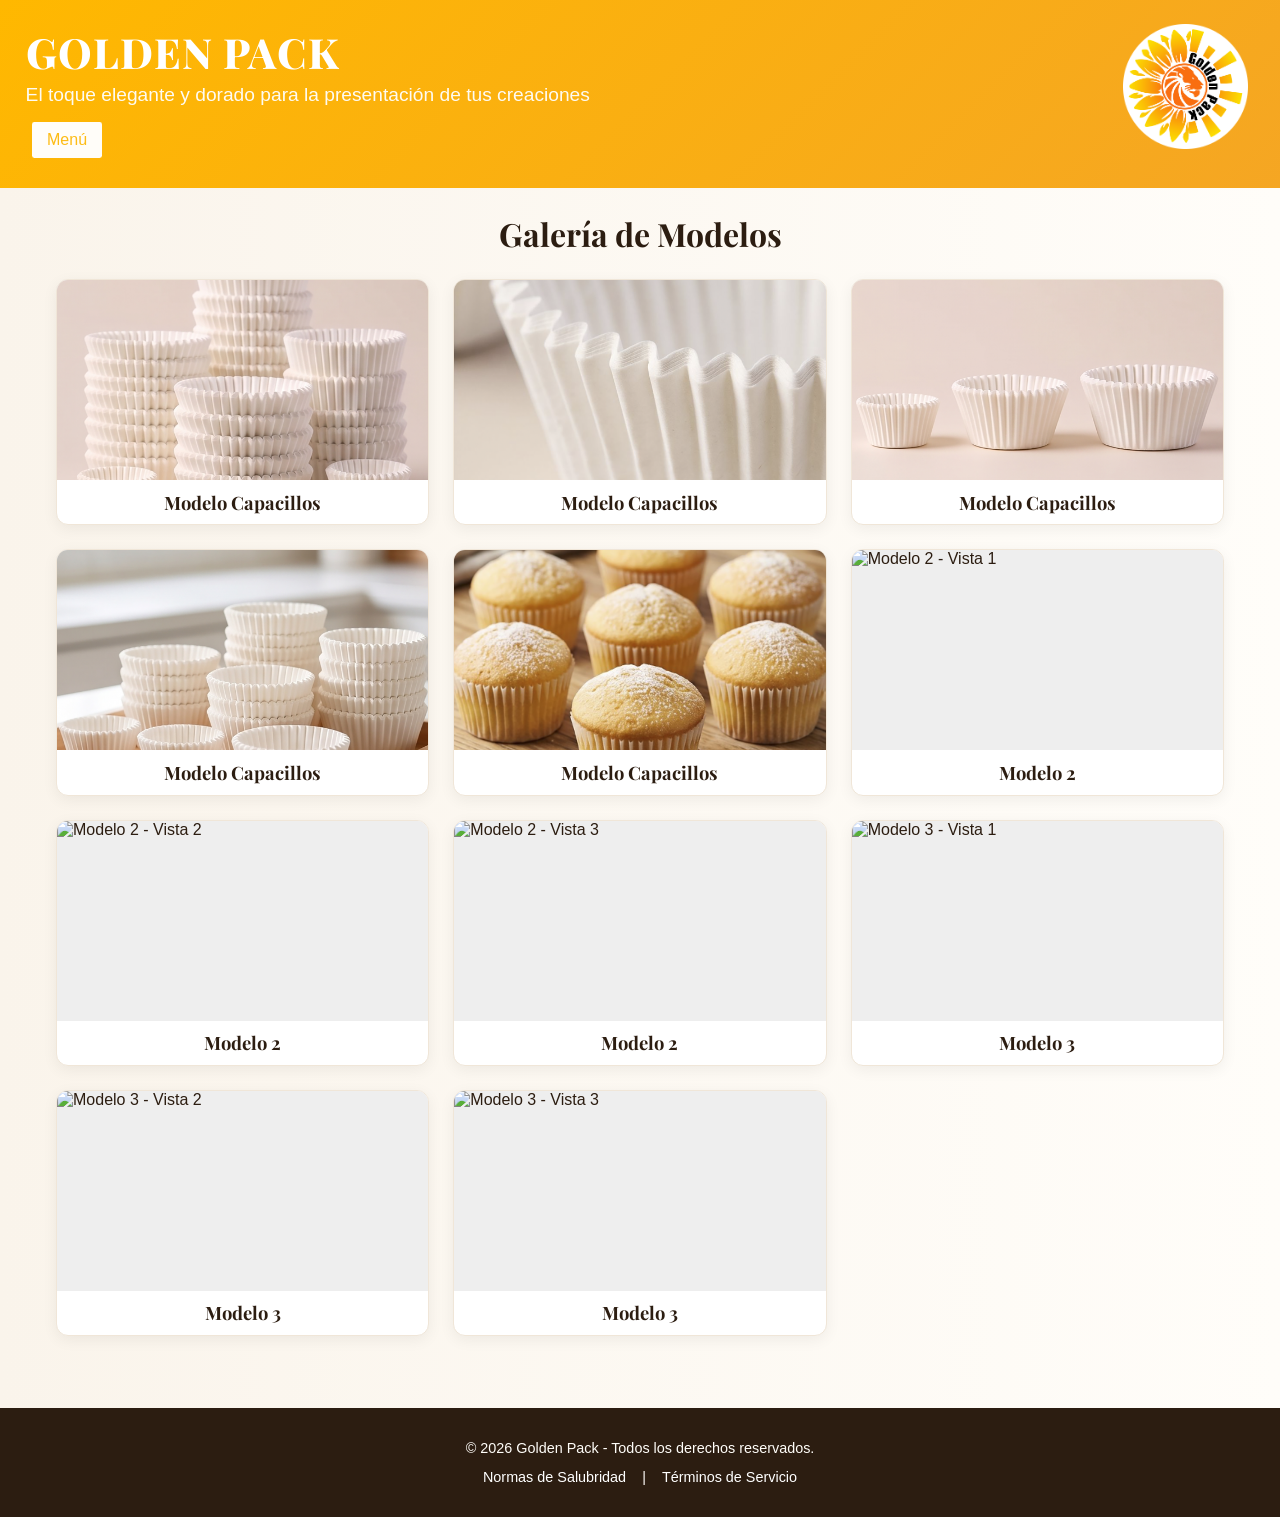
==== galeria.html @ 285dea5a "Primera version - Golden Pack" ====
<!DOCTYPE html>
<html lang="es">
<head>
    <meta charset="UTF-8">
    <meta name="viewport" content="width=device-width, initial-scale=1.0">
    <title>Golden Pack - Galería Visual</title>
    <link rel="icon" type="image/png" href="logo.png">

    <!-- Fuente de Google -->
    <link rel="preconnect" href="https://fonts.googleapis.com">
    <link rel="preconnect" href="https://fonts.gstatic.com" crossorigin>
    <link href="https://fonts.googleapis.com/css2?family=Playfair+Display:wght@700;800&display=swap" rel="stylesheet">

    <!-- Estilos generales compartidos -->
    <link rel="stylesheet" href="style.css">
</head>
<body>

    <!-- ENCABEZADO -->
    <header class="header-container transition_2">
      <div class="header-text">
        <h1 class="logo-titulo">Golden Pack</h1>
        <p class="logo-eslogan">El toque elegante y dorado para la presentación de tus creaciones</p>
        <div class="menu">
          <button class="caida-menu">Menú</button>
          <div class="contenido-menu">
            <a href="index.html">Inicio</a>
            <a href="galeria.html">Galería</a>
            <a href="https://wa.me/584241208435" target="_blank" rel="noopener noreferrer" class="menu-whatsapp">Contacto vía WhatsApp</a>
          </div>
        </div>
      </div>
      <img src="logo.png" alt="Logo Golden Pack" class="header-logo">
    </header>

    <!-- CONTENIDO PRINCIPAL (GALERÍA) -->
    <main class="catalog-container">
      <h2 class="section-title transition_1">Galería de Modelos</h2>
      <div class="grid" id="galeria-grid"></div>
    </main>

    <!-- MODAL REUTILIZADO PARA AMPLIAR IMÁGENES -->
    <div class="modal-overlay">
      <div class="container-2" style="text-align: center;">
        <button class="btn-cerrar">&times;</button>
        <img class="carrusel-img" src="" alt="Imagen ampliada del envase" style="max-height: 80vh; object-fit: contain; border-radius: 1rem; margin-top: 0.5rem;">
      </div>
    </div>

    <!-- PIE DE PÁGINA -->
    <footer class="transition_2">
      <p>&copy; 2026 Golden Pack - Todos los derechos reservados.</p>
      <div class="legal-links">
        <a href="salubridad.html" target="_blank" rel="noopener noreferrer">Normas de Salubridad</a> | 
        <a href="terminos.html" target="_blank" rel="noopener noreferrer">Términos de Servicio</a>
      </div>
    </footer>

    <!-- SCRIPT ÚNICO -->
    <script src="script.js"></script>
</body>
</html>
---- style.css ----
/* 1. VARIABLES GLOBALES */
html {
  overflow-y: scroll; /* Fuerza a que la barra de scroll siempre esté presente */
}

:root {
  --primary-gold: #FFB800;
  --accent-orange: #F5A623;
  --bg-light: #FFFDF9;
  --card-bg: #FFFFFF;
  --text-dark: #2C1D11;
  --text-muted: #666666;
  --text-light: #FFFFFF;
}

/* 2. ESTILOS BASE Y UNIVERSALES */
* {
  box-sizing: border-box;
  margin: 0;
  padding: 0;
  font-family: 'Segoe UI', Tahoma, Geneva, Verdana, sans-serif;
}

body {
  background-image: linear-gradient(to left, #FFFDF9, #FAF4EB);
  color: var(--text-dark);
  overflow-x: hidden;
  min-height: 100vh;
  display: flex;
  flex-direction: column;
}

/* 3. ENCABEZADO (HEADER) */
.header-container {
  background: linear-gradient(135deg, var(--primary-gold), var(--accent-orange));
  color: var(--text-light);
  padding: 1.5rem 2rem;
  display: flex;
  align-items: flex-start;
  justify-content: space-between;
  user-select: none;
  -webkit-user-select: none;
}

.header-text {
  text-align: left;
}

.logo-titulo {
  font-family: 'Playfair Display', serif;
  font-size: 2.6rem;
  font-weight: 800;
  margin-bottom: 0.3rem;
  text-transform: uppercase;
  letter-spacing: 1px;
  transform: translateX(-0.4rem);
}

.logo-eslogan {
  font-size: 1.2rem;
  opacity: 0.95;
  transform: translateX(-0.4rem);
}

.header-logo {
  max-height: 125px;
  width: 125px;
  object-fit: contain;
}

/* 4. CATÁLOGO Y TARJETAS */
.catalog-container {
  max-width: 1200px;
  margin: 1.5rem auto;
  padding: 0 1rem;
  flex: 1;
  width: 100%;
}

.section-title {
  text-align: center;
  font-size: 2rem;
  margin-bottom: 1.5rem;
  font-family: 'Playfair Display', serif;
  color: var(--text-dark);
}

.grid {
  display: grid;
  grid-template-columns: repeat(3, 1fr);
  gap: 1.5rem;
}

@media (max-width: 768px) {
  .grid {
    grid-template-columns: 1fr;
  }
}

.card {
  background: var(--card-bg);
  border-radius: 12px;
  overflow: hidden;
  box-shadow: 0 4px 15px rgba(0,0,0,0.06);
  border: 1px solid #F0E6D8;
  display: flex;
  flex-direction: column;
}

.card:hover {
  transform: translateY(-4px) !important;
  box-shadow: 0 8px 25px rgba(0,0,0,0.12);
}

.card-img {
  width: 100%;
  height: 200px;
  object-fit: cover;
  background-color: #EEE;
  user-select: none;
  pointer-events: none;
  -webkit-user-drag: none;
}

.card-content {
  padding: 1.2rem;
  display: flex;
  flex-direction: column;
  flex-grow: 1;
}

.card-title {
  font-size: 1.25rem;
  margin-bottom: 0.4rem;
}

.card-desc {
  font-size: 0.9rem;
  color: var(--text-muted);
  margin-bottom: 1.2rem;
  flex-grow: 1;
}

.btn-detalles {
  background-color: var(--primary-gold);
  color: var(--text-dark);
  font-weight: 600;
  border: none;
  cursor: pointer;
  padding: 0.7rem 1.2rem;
  border-radius: 6px;
  font-size: 0.95rem;
  text-align: center;
  width: 100%;
  display: block;
  transition: background 0.2s ease;
}

.btn-detalles:hover {
  background-color: var(--accent-orange);
}

/* 5. VENTANA MODAL Y CARRUSEL */
.modal-overlay {
  position: fixed;
  top: 0;
  left: 0;
  width: 100vw;
  height: 100vh;
  background-color: rgba(0, 0, 0, 0.6);
  display: flex;
  justify-content: center;
  align-items: center;
  opacity: 0;
  pointer-events: none; 
  user-select: none; 
  transition: opacity 0.4s ease;
  z-index: 1000;
}

.modal-desc {
  font-size: 0.93rem;
  color: var(--text-muted);
  margin-bottom: 1.2rem;
  flex-grow: 1;
  white-space: pre;
  overflow: auto;
  height: 200px;
  padding-right: 5px;
}

.modal-overlay.activo {
  opacity: 1;
  pointer-events: auto;
  user-select: text; 
}

.modal-carrusel {
  position: relative;
  width: 100%;
  height: 310px; /* Altura máxima controlada para que no rompa el diseño */
  margin-top: 1rem;
  display: flex;
  align-items: center;
  justify-content: center;
  background-color: #EEE;
  border-radius: 8px;
  overflow: hidden;
}

.carrusel-img {
  width: 100%;
  height: 100%;
  object-fit: contain; /* Muestra la imagen completa sin recortarla ni estirarla */
  pointer-events: none;
  -webkit-user-drag: none;
  transition: opacity 0.3s ease;
}

.carrusel-btn {
  position: absolute;
  top: 50%;
  transform: translateY(-50%);
  background: rgba(0, 0, 0, 0.5);
  color: white;
  border: none;
  font-size: 2rem;
  padding: 0.2rem 0.8rem;
  cursor: pointer;
  border-radius: 50%;
  user-select: none;
  transition: background 0.2s ease;
  z-index: 10;
}

.carrusel-btn:hover {
  background: var(--primary-gold);
  color: var(--text-dark);
}

.carrusel-btn.prev { left: 10px; }
.carrusel-btn.next { right: 10px; }

.carrusel-contador {
  text-align: center;
  font-size: 0.85rem;
  color: var(--text-muted);
  margin-top: 0.5rem;
}

/* BOTÓN DE WHATSAPP EN EL MODAL */
.btn-whatsapp-modal {
  display: block;
  width: 100%;
  margin-top: 1rem;
  padding: 0.8rem 1.2rem;
  background-color: #25D366;
  color: var(--text-light);
  font-weight: 700;
  font-size: 0.95rem;
  text-align: center;
  text-decoration: none;
  border-radius: 6px;
  box-shadow: 0 4px 10px rgba(37, 211, 102, 0.25);
  transition: background-color 0.2s ease, transform 0.2s ease, box-shadow 0.2s ease;
}

.btn-whatsapp-modal:hover {
  background-color: #1EBE5D;
  transform: translateY(-2px);
  box-shadow: 0 6px 15px rgba(37, 211, 102, 0.35);
}

.btn-whatsapp-modal:active {
  transform: translateY(0);
}

.container-2 {
  background-color: var(--bg-light);
  color: var(--text-dark);
  border-radius: 0.8rem;
  padding: 2rem;
  max-width: 720px;
  width: 90%;
  position: relative;
  box-shadow: 0 10px 30px rgba(0, 0, 0, 0.3);
  max-height: 92vh;
  display: flex;
  flex-direction: column;
  overflow: hidden;
}

.btn-cerrar {
  position: absolute;
  top: 10px;
  right: 15px;
  background: none;
  border: none;
  font-size: 1.5rem;
  font-weight: bold;
  cursor: pointer;
  color: var(--text-dark);
}

.modal-galeria {
  margin-top: 1rem;
  display: flex;
  flex-direction: column;
  gap: 0.8rem;
}

.modal-img-principal {
  width: 100%;
  height: 220px;
  object-fit: cover;
  border-radius: 8px;
  background-color: #EEE;
  pointer-events: none;
  -webkit-user-drag: none;
}

.modal-minis {
  display: flex;
  gap: 0.8rem;
}

.miniatura {
  width: calc(50% - 0.4rem);
  height: 90px;
  object-fit: cover;
  border-radius: 6px;
  background-color: #EEE;
  pointer-events: none;
  -webkit-user-drag: none;
}

/* 6. PIE DE PÁGINA (FOOTER) */
footer {
  text-align: center;
  padding: 2rem 1rem;
  background-color: var(--text-dark);
  color: var(--bg-light);
  margin-top: 3rem;
  font-size: 0.9rem;
}

footer p {
  margin-bottom: 0.8rem;
}

.legal-links {
  display: flex;
  justify-content: center;
  gap: 1rem;
  flex-wrap: wrap;
}

footer a {
  color: var(--text-light);
  text-decoration: none;
  transition: color 0.2s ease;
}

footer a:hover {
  color: var(--primary-gold);
  text-decoration: underline;
}

/* 7. CLASES DE TRANSICIÓN */
.transition_1 {
  opacity: 0;
  transition: opacity 1.5s, transform 1.5s;
}

.transition_2 {
  opacity: 0;
  transform: translateY(-40px);
  transition: opacity 1.5s, transform 1.5s;
}

.transition_3 {
  opacity: 0;
  transform: translateY(30px);
  transition: opacity 0.8s ease, transform 0.8s ease, box-shadow 0.25s ease;
}

.menu {
  position: relative;
  margin-top: 1rem;
}

.caida-menu {
  background-color: #FFFDF9;
  color: #fdbc16;
  padding: 6px 12px;
  font-size: 1rem;
  border: solid transparent;
  border-radius: 0.15rem; 
  cursor: pointer;
}

.contenido-menu {
  background: linear-gradient(132deg, #F5A623, #FFB800);
  border-radius: 0.3rem;
  overflow: hidden;
  margin-top: 0.4rem;
  box-shadow: 0px 1px 6px 1px rgba(0,0,0,0.2);
  max-height: 0;
  opacity: 0;
  visibility: hidden;
  transform: translateY(-5px);
  transition: max-height 0.5s ease, opacity 0.5s ease, visibility 0.5s ease, padding 0.5s ease;
}

.contenido-menu.activo {
  max-height: 150px;
  opacity: 1;
  visibility: visible;
}

.contenido-menu a {
  color: var(--text-dark);
  text-decoration: none;
  display: block;
  width: 100%;
  padding: 10px 14px;
  font-weight: 600;
  transition: background 0.5s ease;
}

.contenido-menu a:hover {
  background-color: #fffdf93a;
}

.menu-whatsapp {
  background-color: #25D366;
  color: var(--text-light) !important;
  font-weight: 700;
  text-align: center;
  transition: background-color 0.2s ease;
}

.menu-whatsapp:hover {
  background-color: #1EBE5D !important;
}

/* Estilos independientes para las tarjetas de la galería visual */
.galeria-card {
  background: var(--card-bg);
  border-radius: 12px;
  overflow: hidden;
  box-shadow: 0 4px 15px rgba(0,0,0,0.06);
  border: 1px solid #F0E6D8;
  display: flex;
  flex-direction: column;
}

.galeria-card .galeria-trigger {
  pointer-events: auto !important;
}

.galeria-card-content {
  padding: 0.6rem 1rem;
  text-align: center;
  display: flex;
  justify-content: center;
  align-items: center;
  flex-grow: 1;
}

.galeria-card-title {
  font-size: 1.15rem;
  margin-bottom: 0;
  width: 100%;
  font-family: 'Playfair Display', serif;
  color: var(--text-dark);
}

.lista-terminos {
  line-height: 1.8;
  padding-left: 1.5rem;
  color: var(--text-muted);
  font-family: 'Montserrat', sans-serif;
  font-size: 1.18rem;
}

.salubridad-paragraphs {
  line-height: 1.6;
  margin-bottom: 1rem;
  color: var(--text-dark);
  font-family: 'Montserrat', sans-serif;
  font-size: 1.18rem;
}
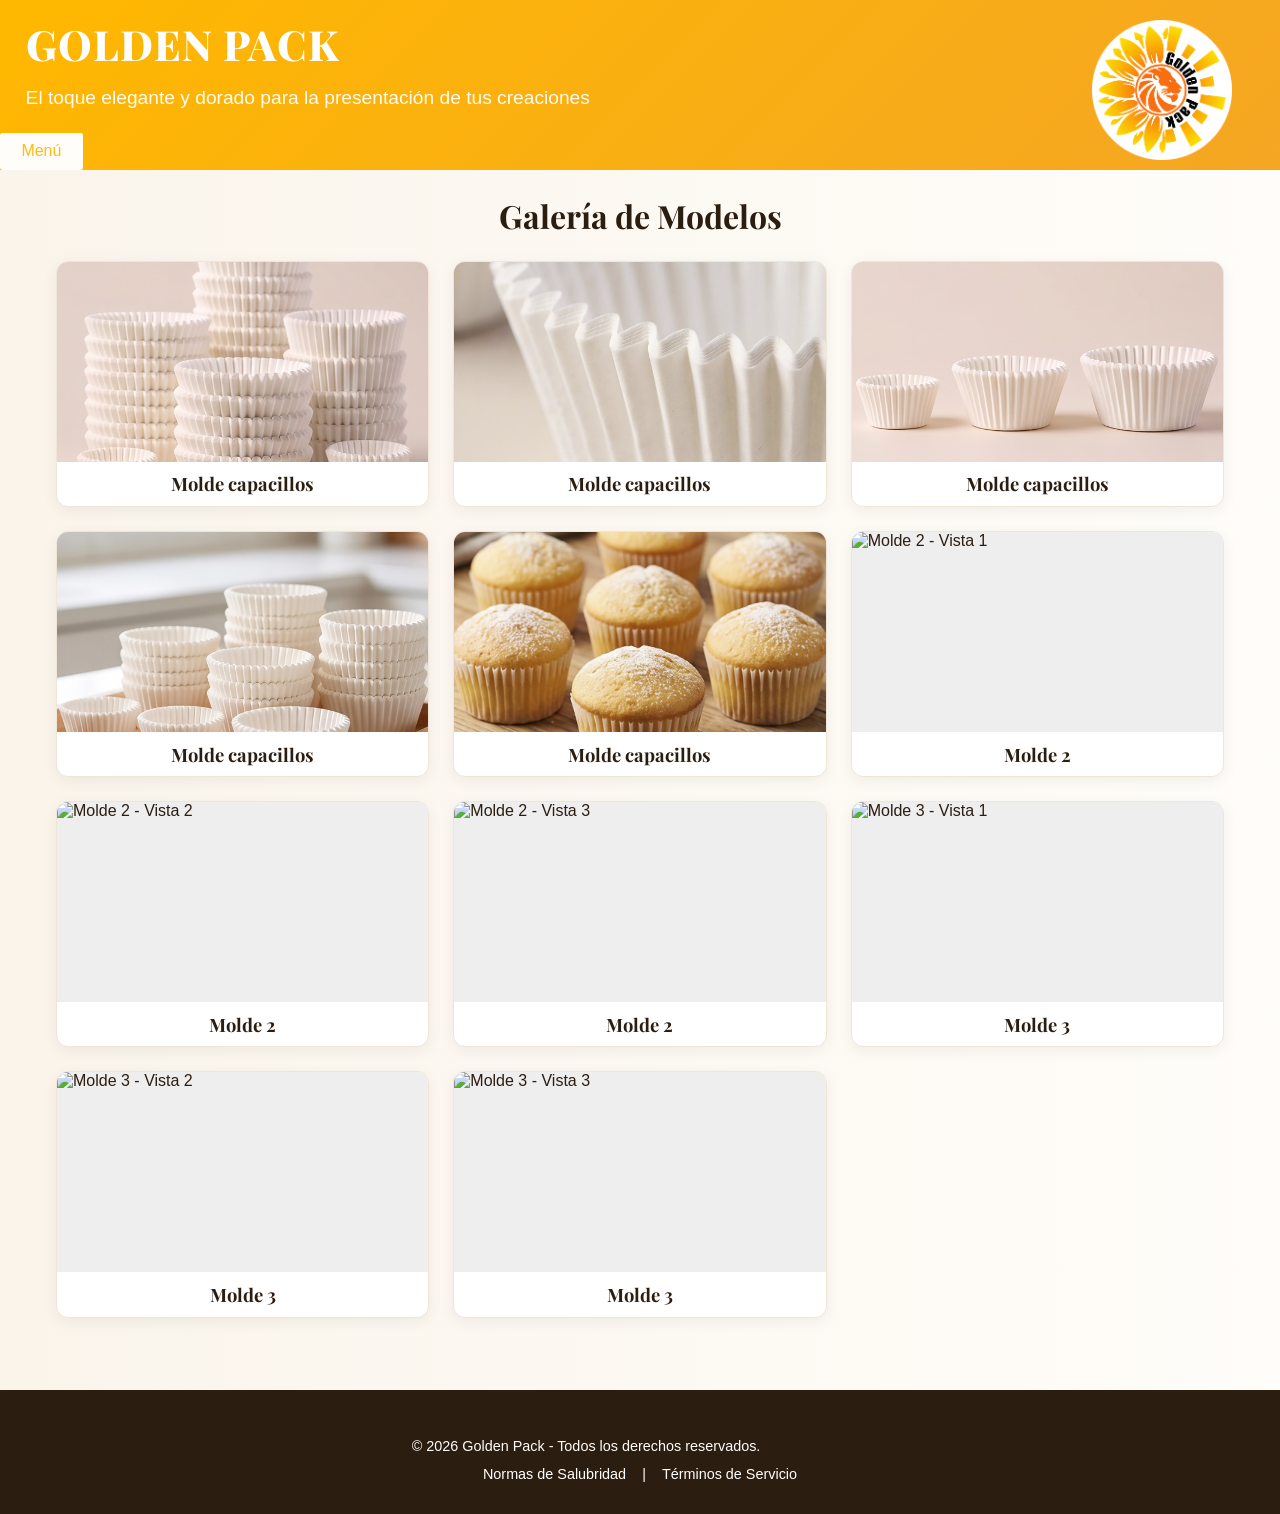
==== commit 01f7c6a9: "calidad de vida - beta" ====
--- a/galeria.html
+++ b/galeria.html
@@ -15,18 +15,21 @@
     <link rel="stylesheet" href="style.css">
 </head>
 <body>
-
-    <!-- ENCABEZADO -->
+  
     <header class="header-container transition_2">
-      <div class="header-text">
-        <h1 class="logo-titulo">Golden Pack</h1>
-        <p class="logo-eslogan">El toque elegante y dorado para la presentación de tus creaciones</p>
-        <div class="menu">
-          <button class="caida-menu">Menú</button>
-          <div class="contenido-menu">
-            <a href="index.html">Inicio</a>
-            <a href="galeria.html">Galería</a>
-            <a href="https://wa.me/584241208435" target="_blank" rel="noopener noreferrer" class="menu-whatsapp">Contacto vía WhatsApp</a>
+      <div class="header-left">
+        <div class="header-text">
+          <h1 class="logo-titulo">Golden Pack</h1>
+          <p class="logo-eslogan">El toque elegante y dorado para la presentación de tus creaciones</p>
+        </div>
+        <div class="container-3">
+          <div class="menu">
+            <button class="caida-menu">Menú</button>
+            <div class="contenido-menu">
+                <a href="index.html">Inicio</a>
+                <a href="galeria.html">Galería</a>
+                <a href="https://wa.me/584241208435" target="_blank" rel="noopener noreferrer" class="menu-whatsapp">Contacto vía WhatsApp</a>
+            </div>
           </div>
         </div>
       </div>
--- a/style.css
+++ b/style.css
@@ -34,15 +34,28 @@
 .header-container {
   background: linear-gradient(135deg, var(--primary-gold), var(--accent-orange));
   color: var(--text-light);
-  padding: 1.5rem 2rem;
   display: flex;
   align-items: flex-start;
   justify-content: space-between;
   user-select: none;
   -webkit-user-select: none;
+  position: relative;
+}
+
+.header-left {
+  flex: 1;
+  display: flex;
+  flex-direction: column;
+}
+
+.header-left h1, p {
+  margin-left: 2rem;
+  margin-top: 1rem;
+  padding-right: 140px;
 }
 
 .header-text {
+  width: 100%;
   text-align: left;
 }
 
@@ -63,8 +76,11 @@
 }
 
 .header-logo {
-  max-height: 125px;
-  width: 125px;
+  position: absolute;
+  top: 20px;
+  right: 3rem;
+  width: 140px;
+  height: 140px;
   object-fit: contain;
 }
 
@@ -89,12 +105,6 @@
   display: grid;
   grid-template-columns: repeat(3, 1fr);
   gap: 1.5rem;
-}
-
-@media (max-width: 768px) {
-  .grid {
-    grid-template-columns: 1fr;
-  }
 }
 
 .card {
@@ -179,13 +189,15 @@
 }
 
 .modal-desc {
-  font-size: 0.93rem;
+  font-size: 0.96rem;
   color: var(--text-muted);
   margin-bottom: 1.2rem;
   flex-grow: 1;
-  white-space: pre;
-  overflow: auto;
-  height: 200px;
+  white-space: pre-wrap;
+  word-wrap: break-word;
+  overflow-y: auto;
+  overflow-x: hidden;
+  height: 230px;
   padding-right: 5px;
 }
 
@@ -384,35 +396,47 @@
   transition: opacity 0.8s ease, transform 0.8s ease, box-shadow 0.25s ease;
 }
 
+.container-3 {
+  width: 100%;
+  display: flex;
+  align-items: center;
+}
+
 .menu {
   position: relative;
-  margin-top: 1rem;
+  margin-top: 1.5rem;
+  width: 100%;
 }
 
 .caida-menu {
   background-color: #FFFDF9;
   color: #fdbc16;
-  padding: 6px 12px;
+  padding: 0.4rem 1.15rem 0.4rem 1.15rem;
   font-size: 1rem;
   border: solid transparent;
   border-radius: 0.15rem; 
   cursor: pointer;
+  text-align: left;
 }
 
 .contenido-menu {
-  background: linear-gradient(132deg, #F5A623, #FFB800);
+  top: calc(100% + 5px);
+  left: 0;
+  width: 100%;
+  background: var(--accent-orange);
   border-radius: 0.3rem;
   overflow: hidden;
-  margin-top: 0.4rem;
   box-shadow: 0px 1px 6px 1px rgba(0,0,0,0.2);
   max-height: 0;
   opacity: 0;
   visibility: hidden;
-  transform: translateY(-5px);
+  transform: translateY(0px);
   transition: max-height 0.5s ease, opacity 0.5s ease, visibility 0.5s ease, padding 0.5s ease;
+  z-index: 100;
 }
 
 .contenido-menu.activo {
+  width: 100%;
   max-height: 150px;
   opacity: 1;
   visibility: visible;
@@ -423,20 +447,20 @@
   text-decoration: none;
   display: block;
   width: 100%;
-  padding: 10px 14px;
+  padding: 0.7rem 0.5rem 0.7rem 1.4rem;
   font-weight: 600;
   transition: background 0.5s ease;
 }
 
 .contenido-menu a:hover {
-  background-color: #fffdf93a;
+  background-color: #ffffff2d;
 }
 
 .menu-whatsapp {
   background-color: #25D366;
   color: var(--text-light) !important;
   font-weight: 700;
-  text-align: center;
+  text-align: left;
   transition: background-color 0.2s ease;
 }
 
@@ -490,4 +514,26 @@
   color: var(--text-dark);
   font-family: 'Montserrat', sans-serif;
   font-size: 1.18rem;
+}
+
+@media (max-width: 768px) {
+  .grid {
+    grid-template-columns: 1fr;
+  }
+  .header-left h1, p {
+    margin-left: 1.5rem;
+    margin-top: 1rem;
+  }
+
+  .menu {
+    width: 100%;
+  }
+
+  .contenido-menu {
+    width: 100%;
+  }
+  .header-logo {
+  top: 25px;
+  right: 1.4rem;
+}
 }
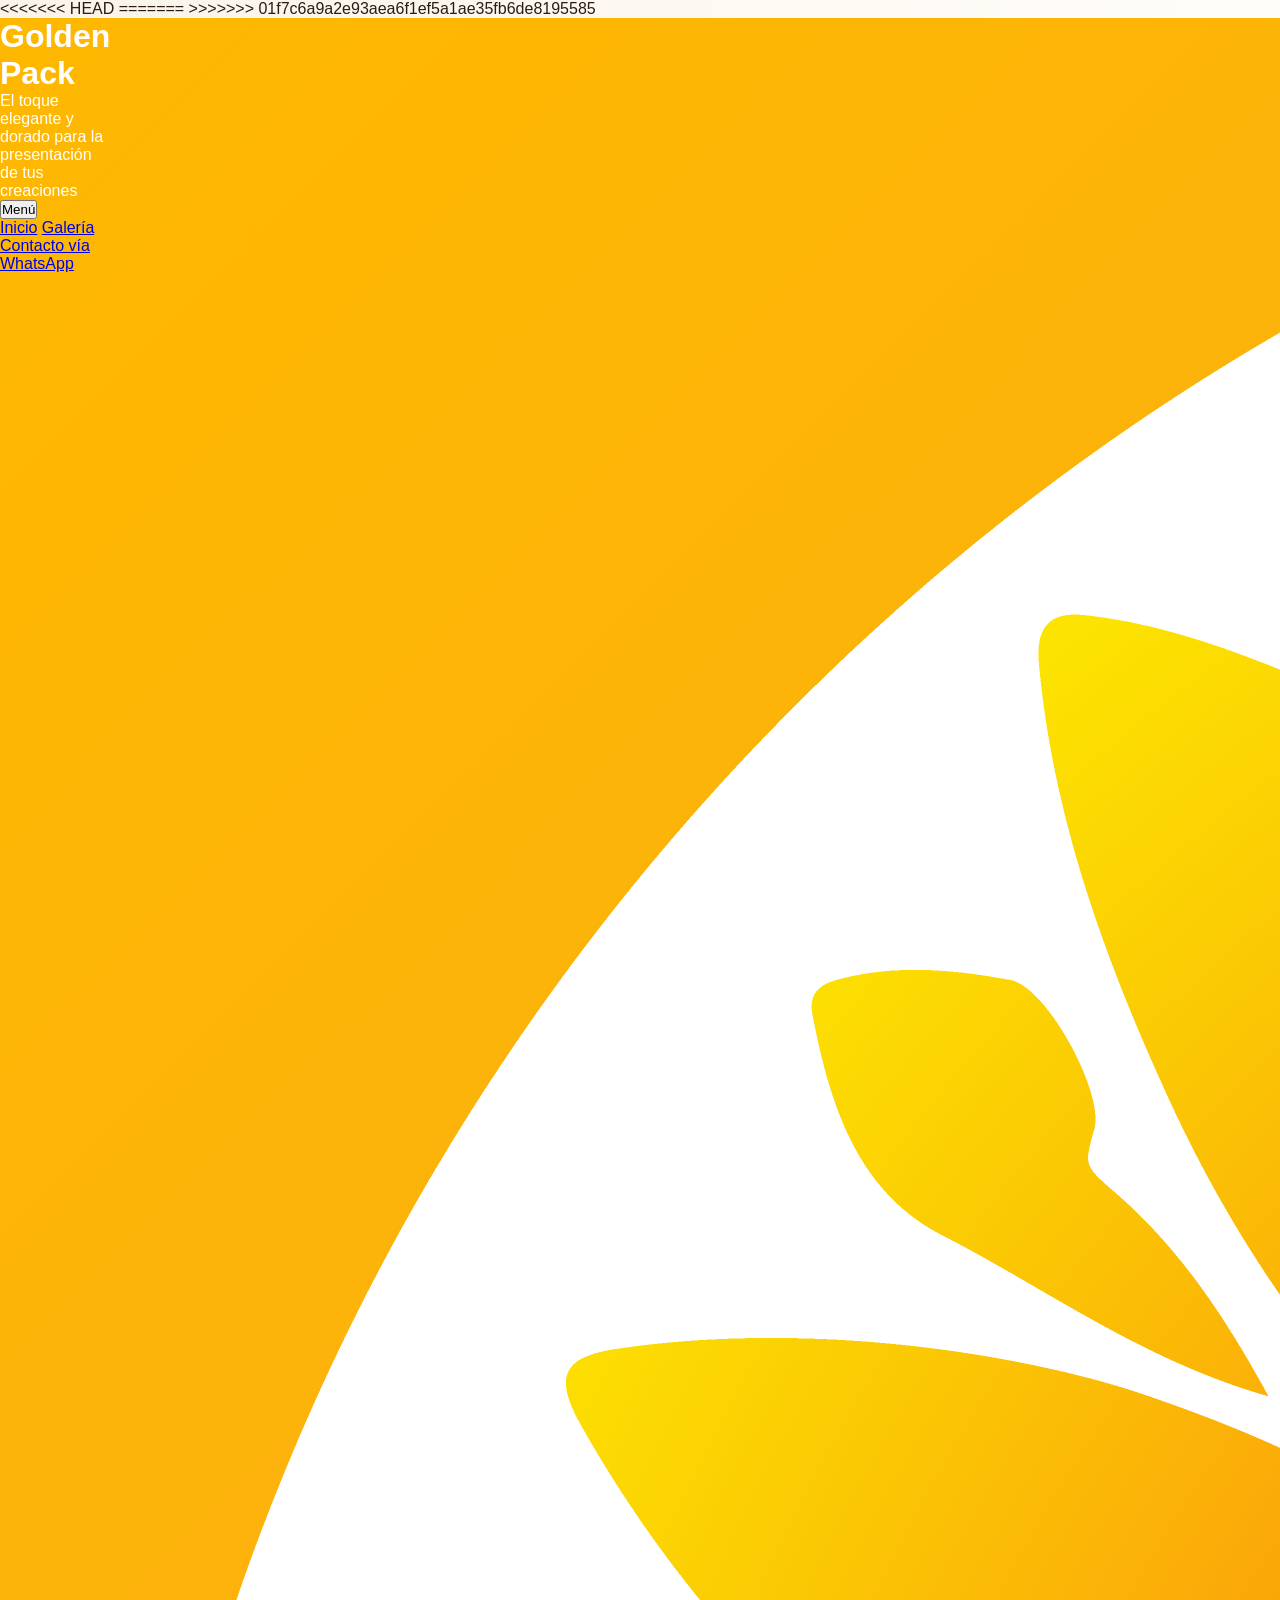
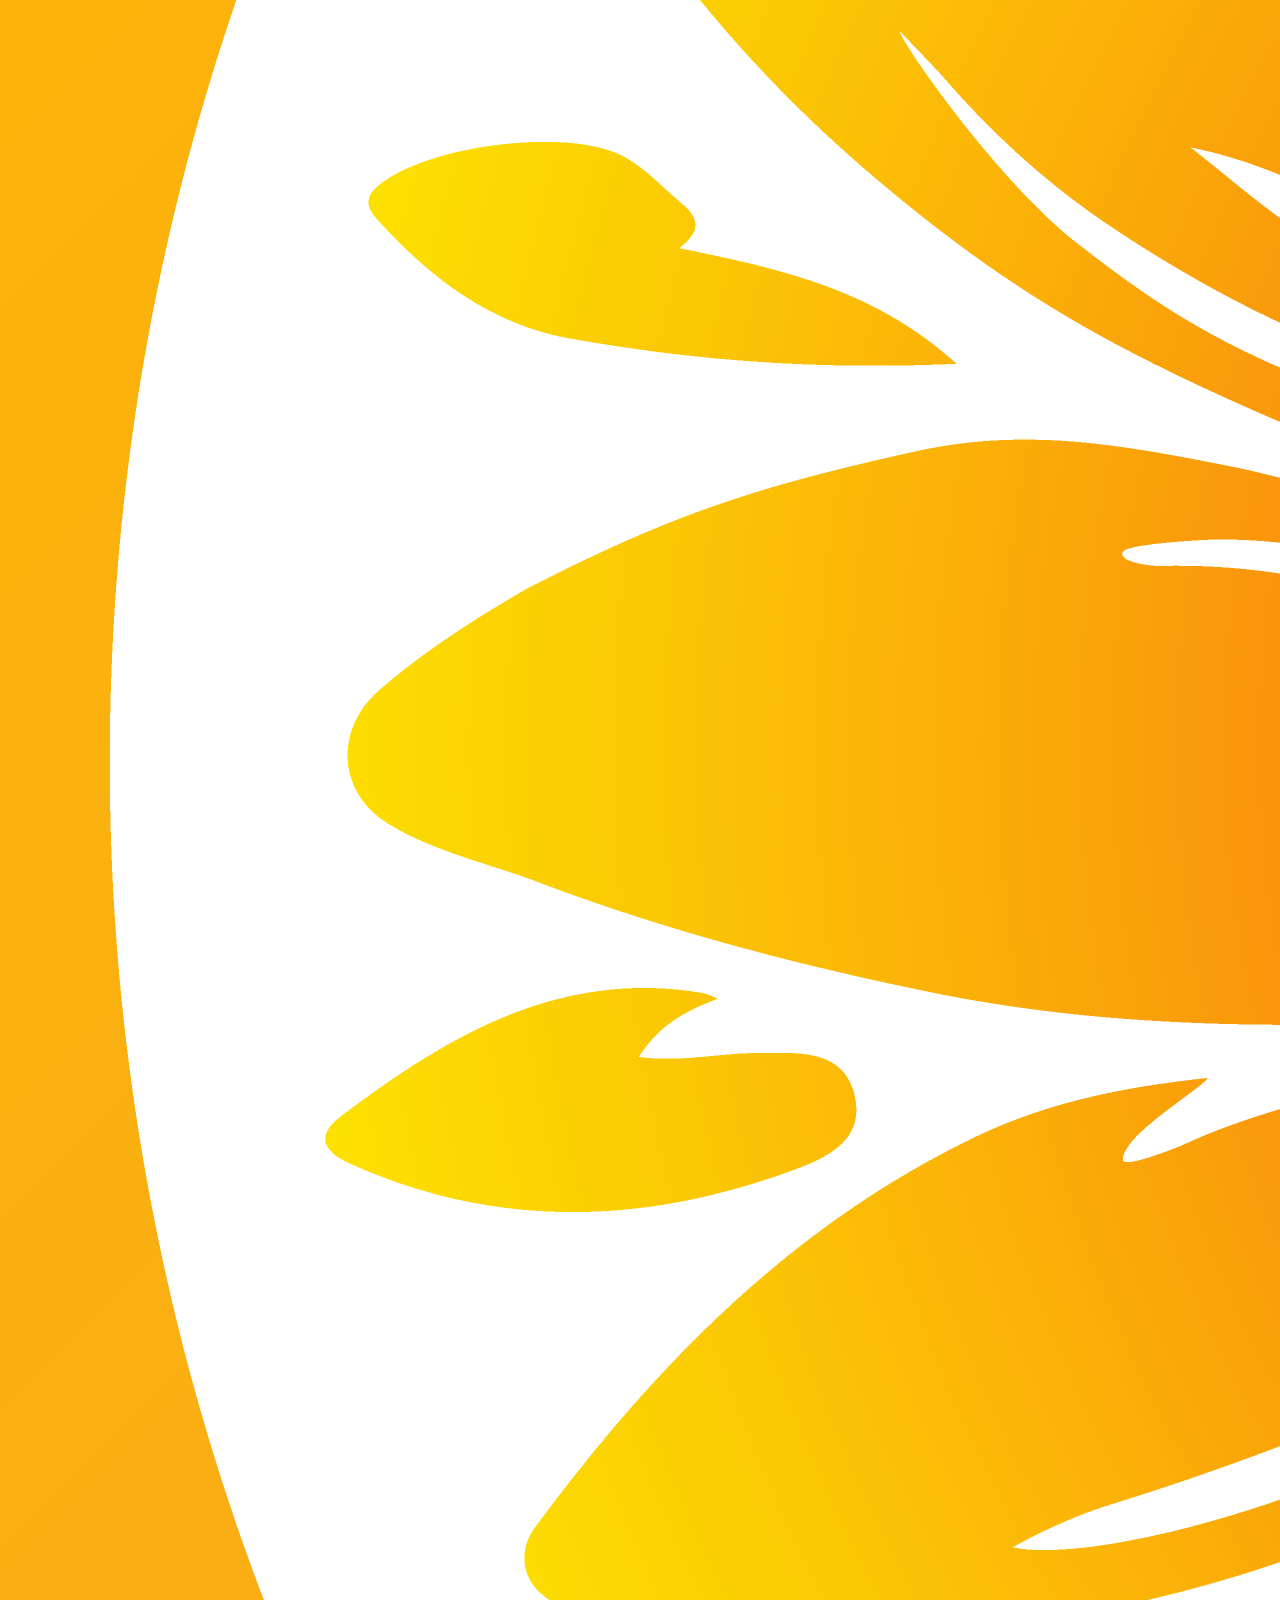
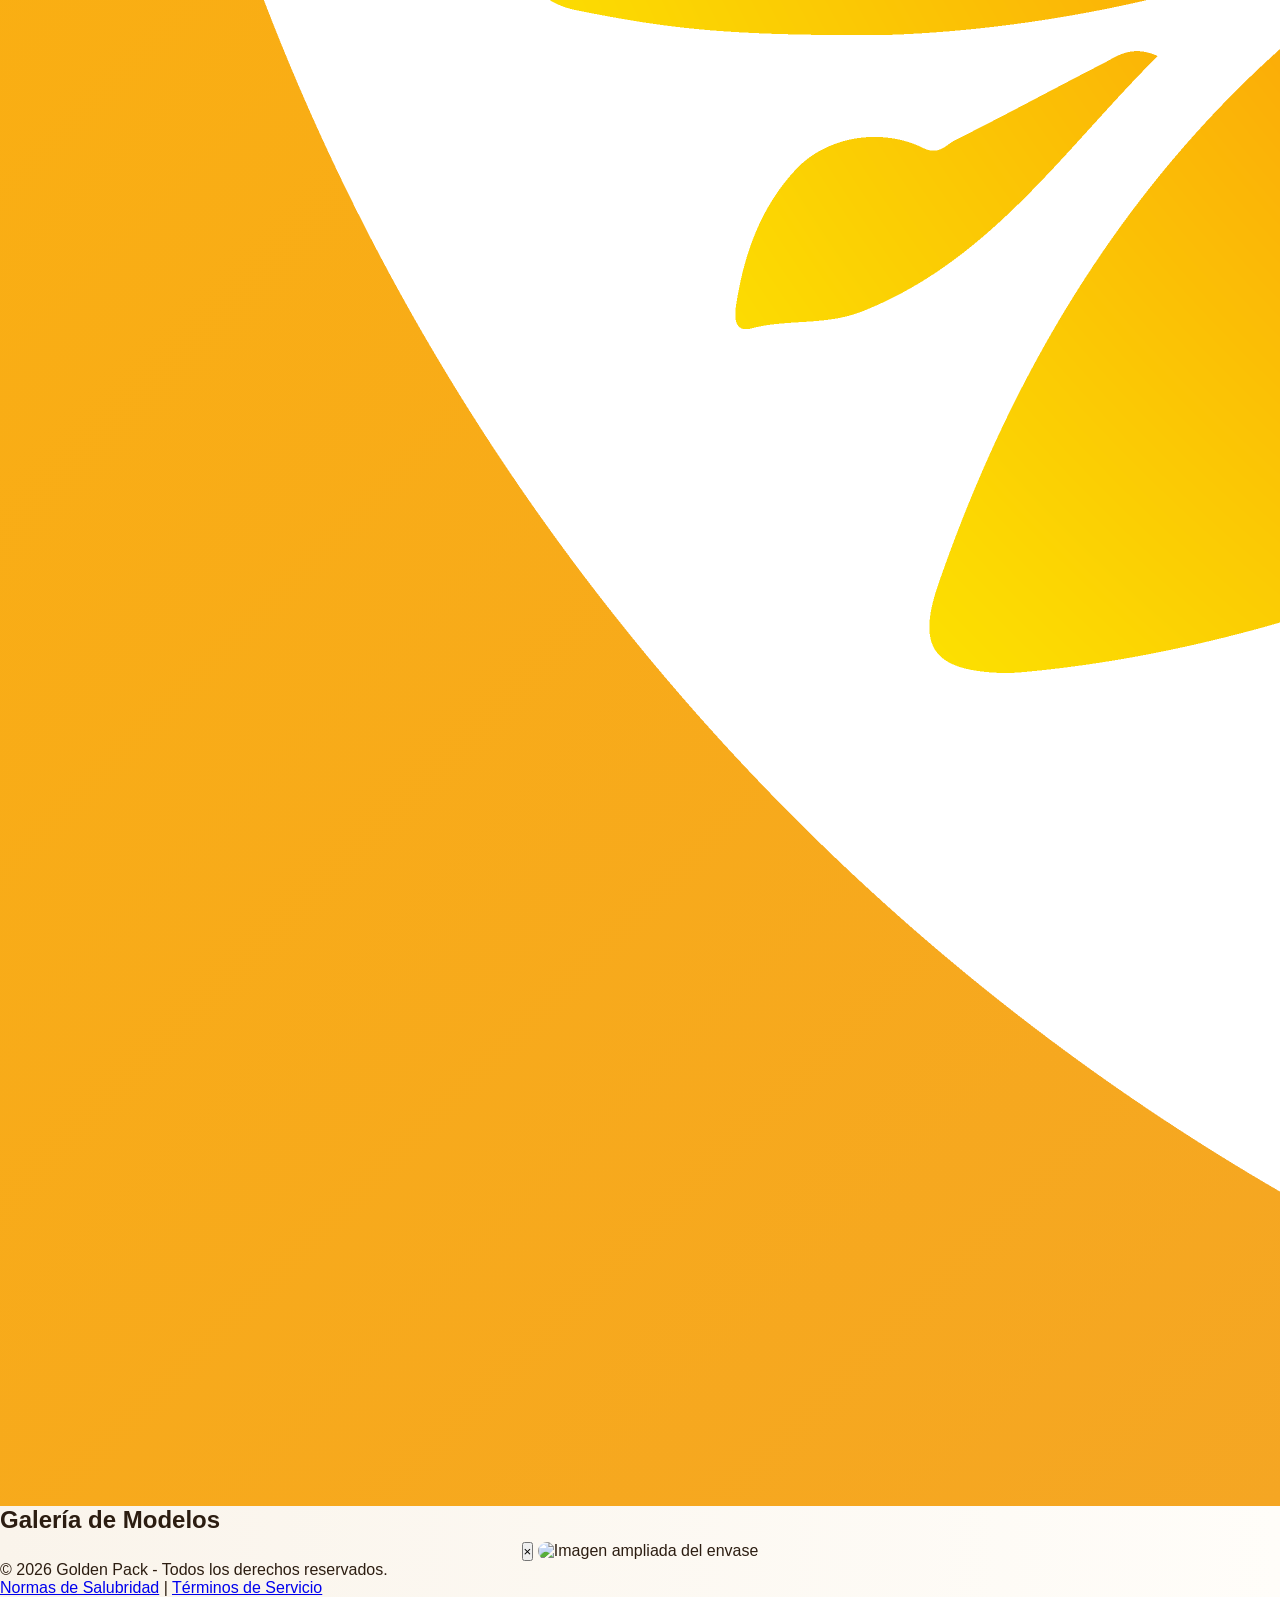
==== commit b8ebd14a: "Reiniciar repositorio con versión actual limpia" ====
--- a/galeria.html
+++ b/galeria.html
@@ -15,7 +15,11 @@
     <link rel="stylesheet" href="style.css">
 </head>
 <body>
+<<<<<<< HEAD
+
+=======
   
+>>>>>>> 01f7c6a9a2e93aea6f1ef5a1ae35fb6de8195585
     <header class="header-container transition_2">
       <div class="header-left">
         <div class="header-text">
--- a/style.css
+++ b/style.css
@@ -48,7 +48,17 @@
   flex-direction: column;
 }
 
+<<<<<<< HEAD
+.header-left h1 {
+  margin-left: 2rem;
+  margin-top: 1rem;
+  padding-right: 140px;
+}
+
+.header-left p {
+=======
 .header-left h1, p {
+>>>>>>> 01f7c6a9a2e93aea6f1ef5a1ae35fb6de8195585
   margin-left: 2rem;
   margin-top: 1rem;
   padding-right: 140px;
@@ -412,7 +422,11 @@
   background-color: #FFFDF9;
   color: #fdbc16;
   padding: 0.4rem 1.15rem 0.4rem 1.15rem;
+<<<<<<< HEAD
+  font-size: 1.2rem;
+=======
   font-size: 1rem;
+>>>>>>> 01f7c6a9a2e93aea6f1ef5a1ae35fb6de8195585
   border: solid transparent;
   border-radius: 0.15rem; 
   cursor: pointer;
@@ -449,6 +463,10 @@
   width: 100%;
   padding: 0.7rem 0.5rem 0.7rem 1.4rem;
   font-weight: 600;
+<<<<<<< HEAD
+  font-size: 1.05rem;
+=======
+>>>>>>> 01f7c6a9a2e93aea6f1ef5a1ae35fb6de8195585
   transition: background 0.5s ease;
 }
 
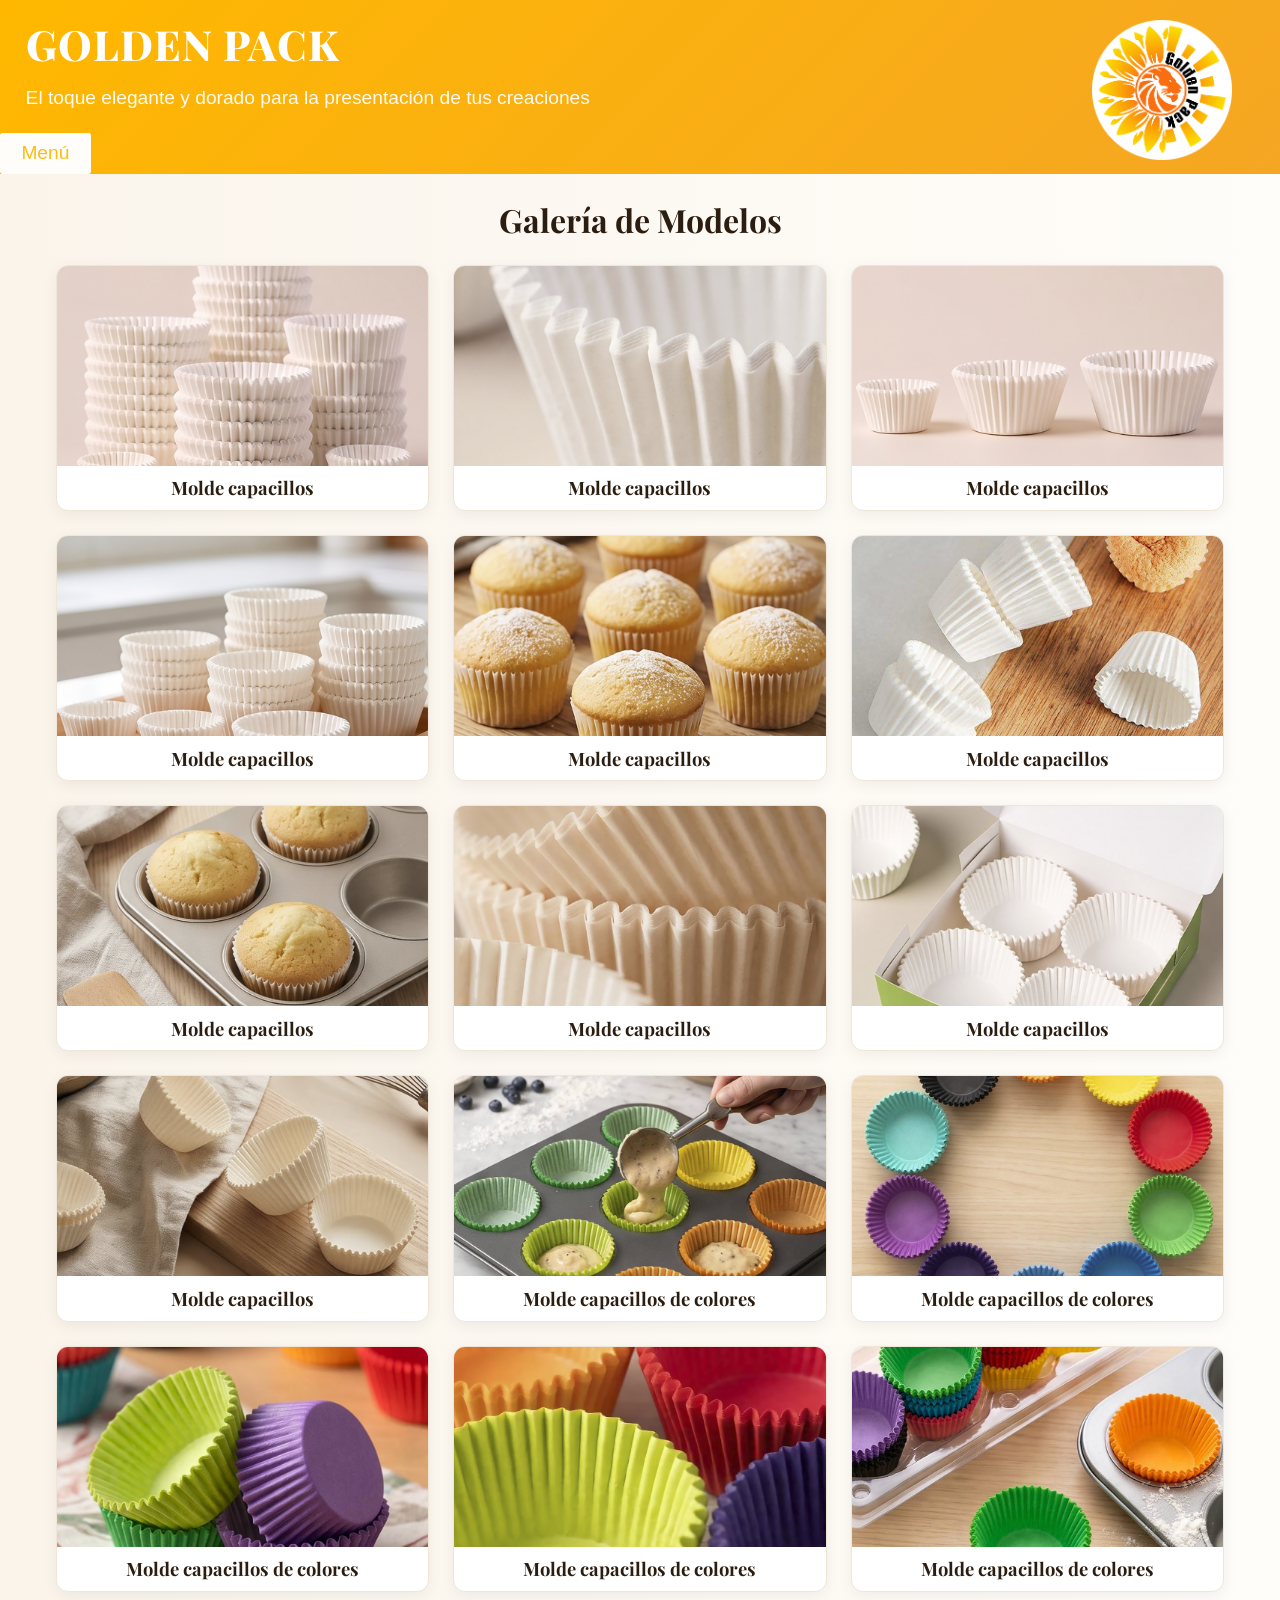
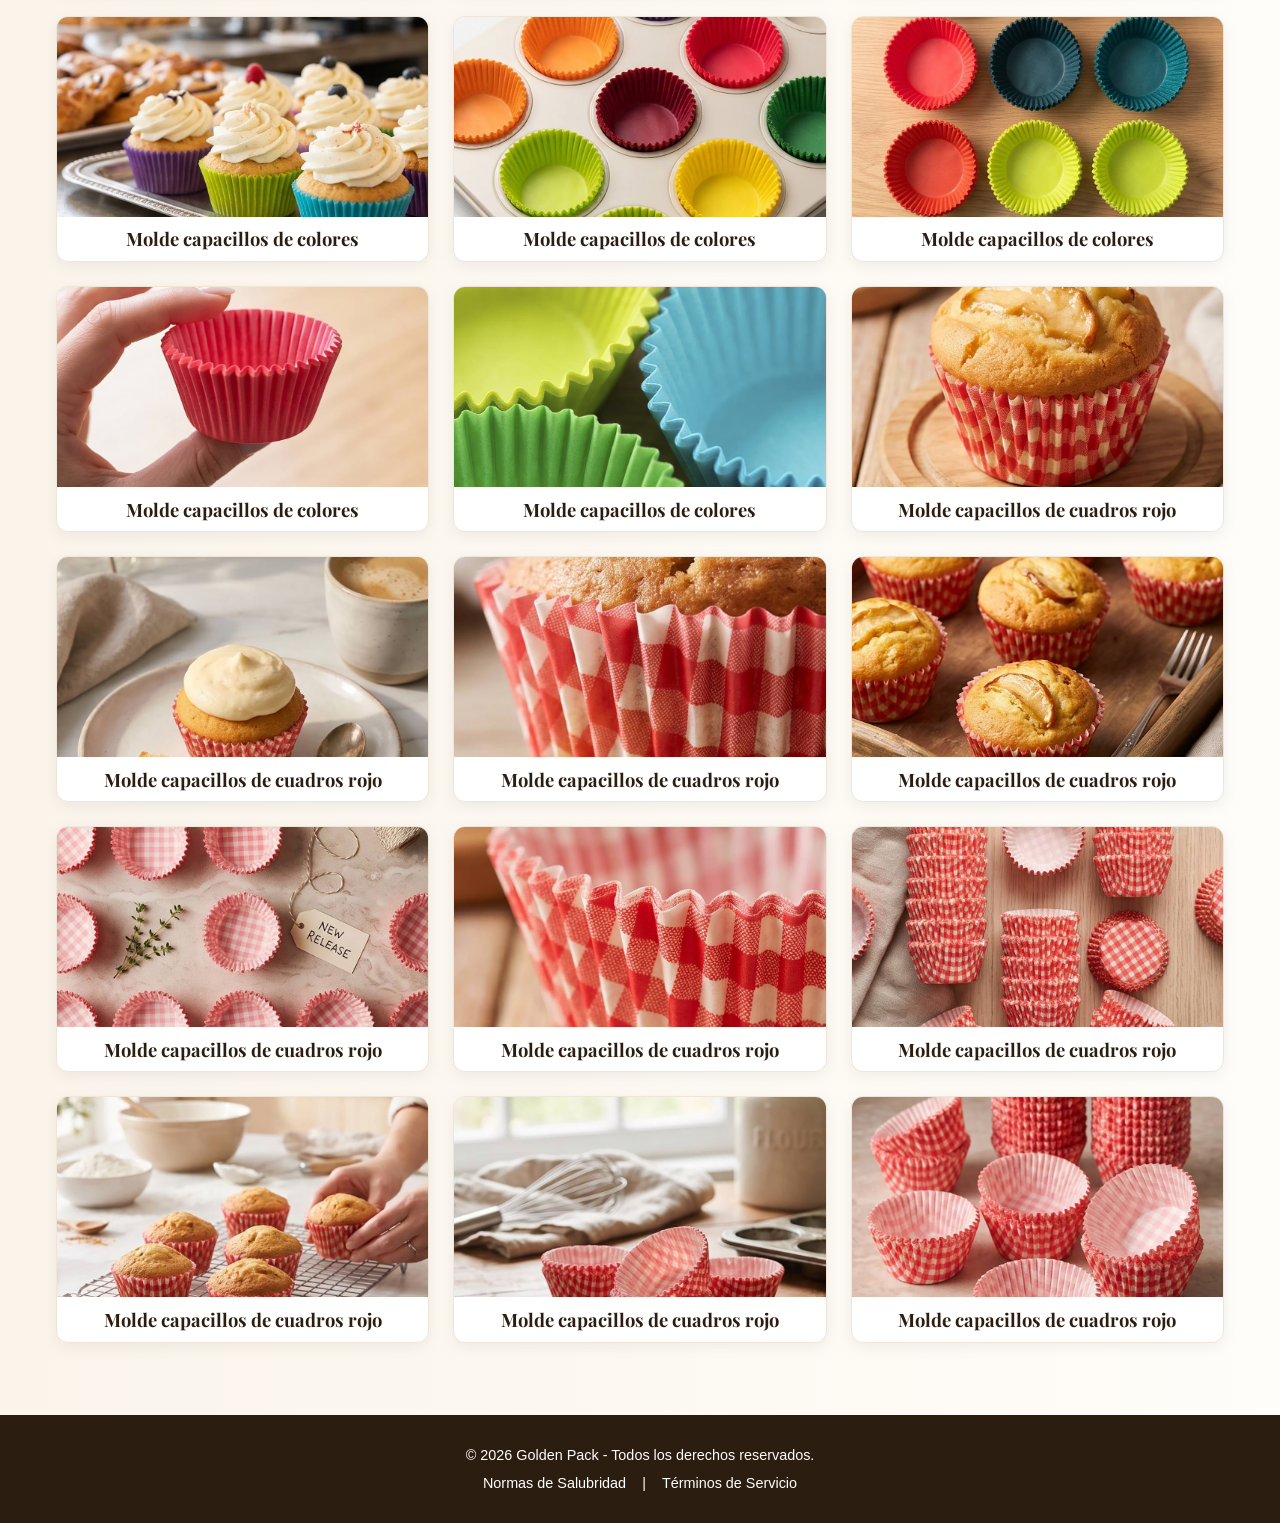
==== commit 81ceca93: "Golden-pack - Betafinal" ====
--- a/galeria.html
+++ b/galeria.html
@@ -15,11 +15,6 @@
     <link rel="stylesheet" href="style.css">
 </head>
 <body>
-<<<<<<< HEAD
-
-=======
-  
->>>>>>> 01f7c6a9a2e93aea6f1ef5a1ae35fb6de8195585
     <header class="header-container transition_2">
       <div class="header-left">
         <div class="header-text">
--- a/style.css
+++ b/style.css
@@ -48,7 +48,6 @@
   flex-direction: column;
 }
 
-<<<<<<< HEAD
 .header-left h1 {
   margin-left: 2rem;
   margin-top: 1rem;
@@ -56,9 +55,6 @@
 }
 
 .header-left p {
-=======
-.header-left h1, p {
->>>>>>> 01f7c6a9a2e93aea6f1ef5a1ae35fb6de8195585
   margin-left: 2rem;
   margin-top: 1rem;
   padding-right: 140px;
@@ -422,11 +418,7 @@
   background-color: #FFFDF9;
   color: #fdbc16;
   padding: 0.4rem 1.15rem 0.4rem 1.15rem;
-<<<<<<< HEAD
   font-size: 1.2rem;
-=======
-  font-size: 1rem;
->>>>>>> 01f7c6a9a2e93aea6f1ef5a1ae35fb6de8195585
   border: solid transparent;
   border-radius: 0.15rem; 
   cursor: pointer;
@@ -463,10 +455,7 @@
   width: 100%;
   padding: 0.7rem 0.5rem 0.7rem 1.4rem;
   font-weight: 600;
-<<<<<<< HEAD
   font-size: 1.05rem;
-=======
->>>>>>> 01f7c6a9a2e93aea6f1ef5a1ae35fb6de8195585
   transition: background 0.5s ease;
 }
 
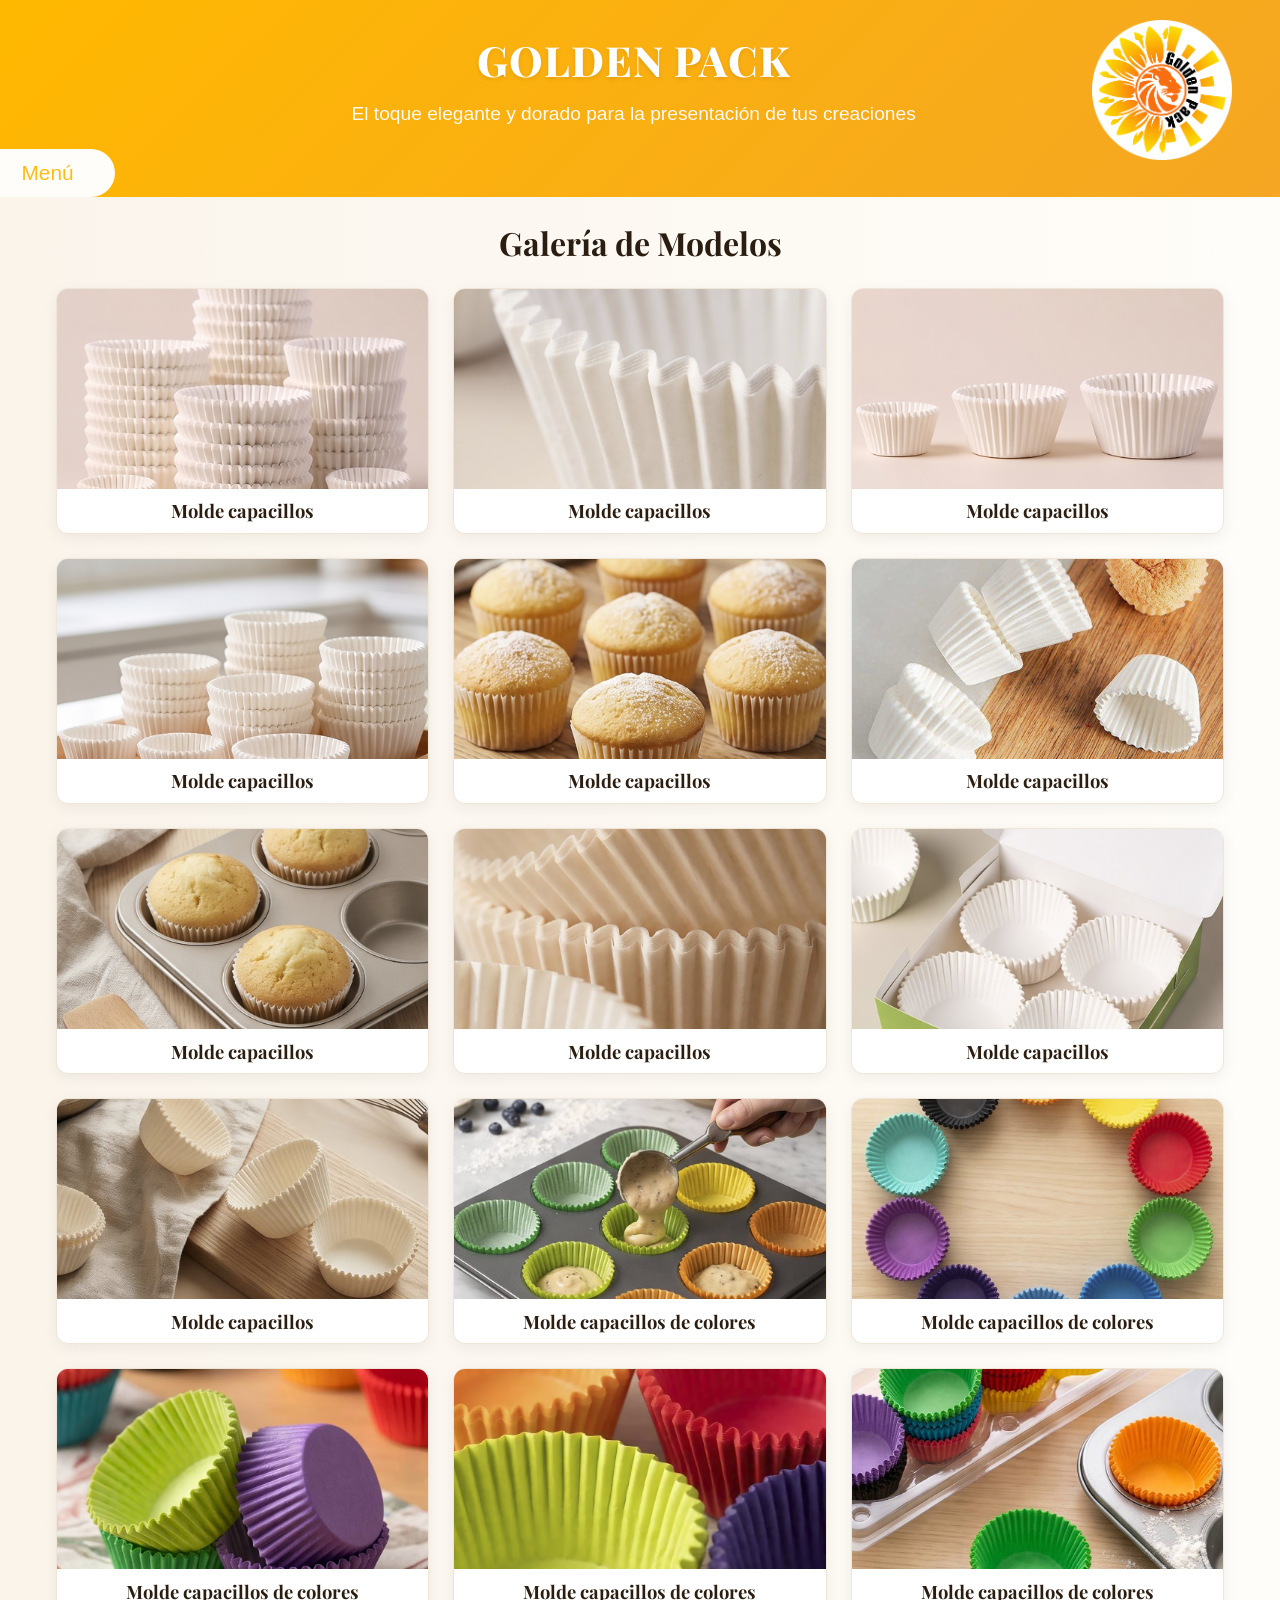
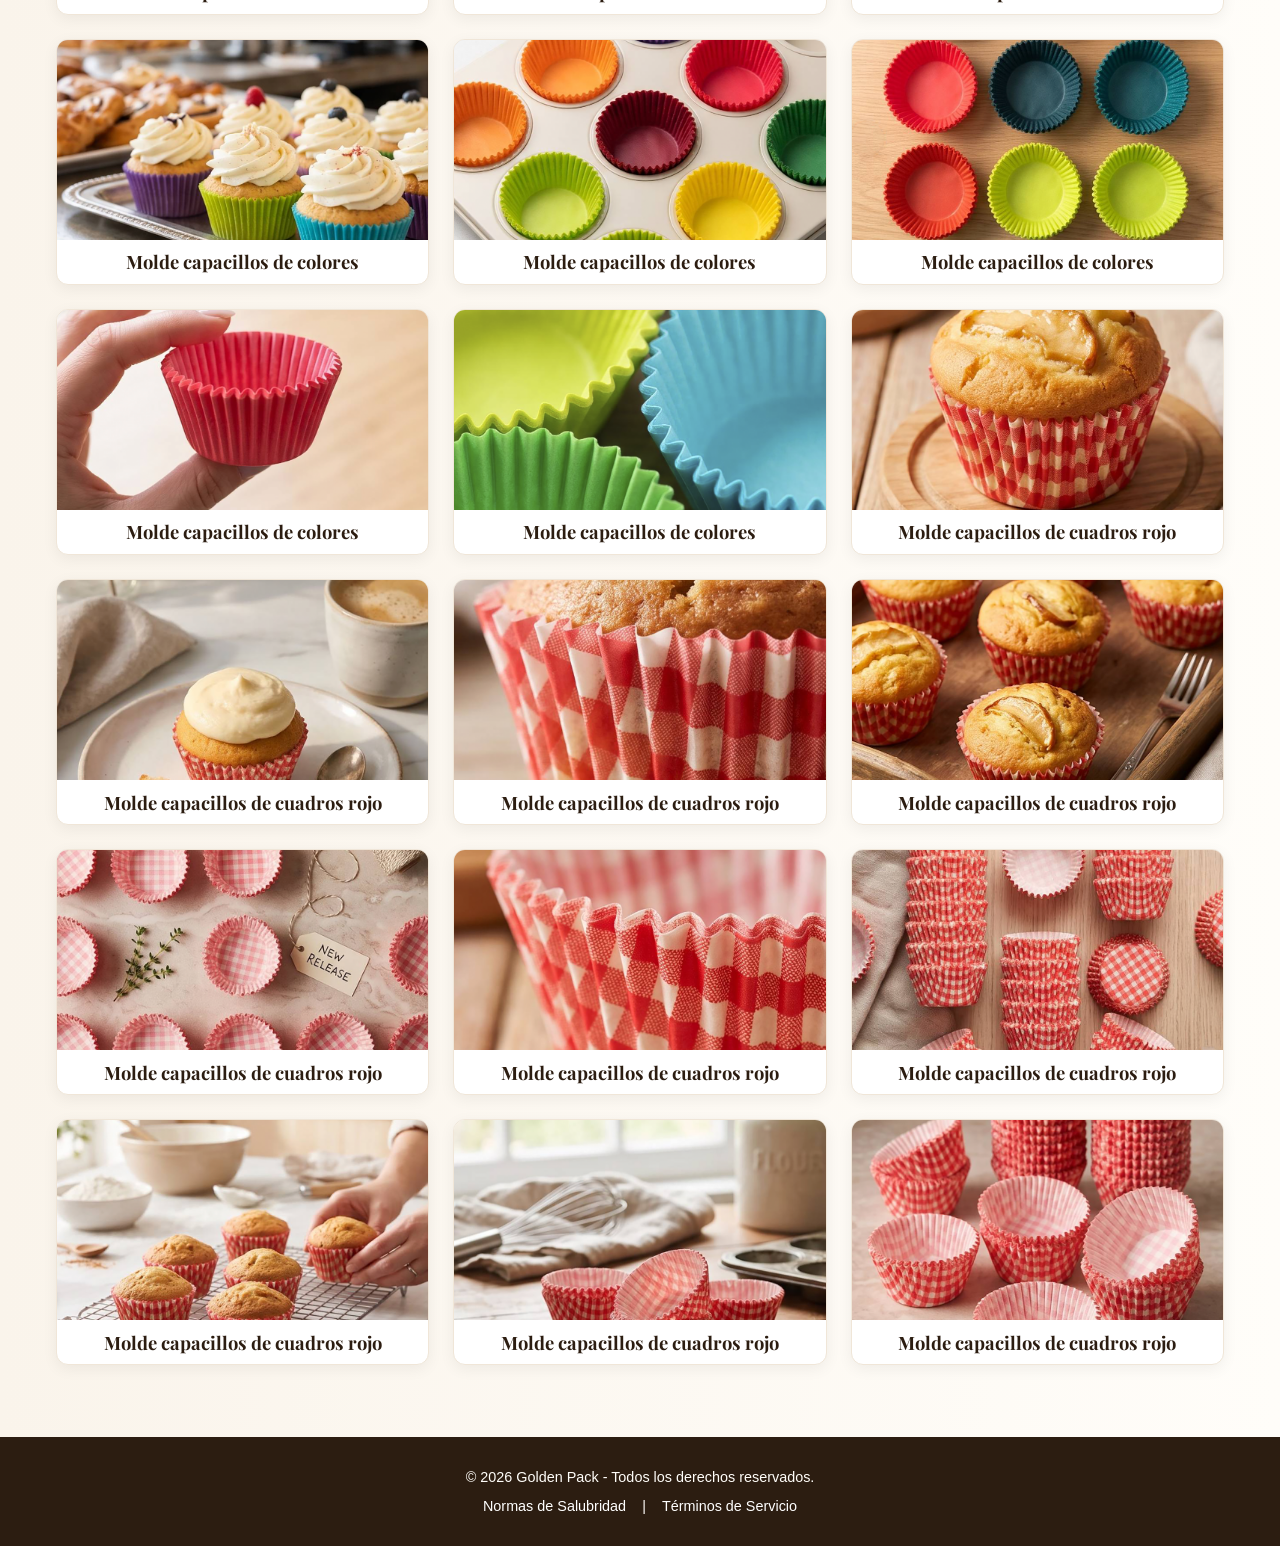
==== commit 405d994d: "1.0 Golden-pack" ====
--- a/galeria.html
+++ b/galeria.html
@@ -27,7 +27,7 @@
             <div class="contenido-menu">
                 <a href="index.html">Inicio</a>
                 <a href="galeria.html">Galería</a>
-                <a href="https://wa.me/584241208435" target="_blank" rel="noopener noreferrer" class="menu-whatsapp">Contacto vía WhatsApp</a>
+                <a href="https://wa.me/584127238412" target="_blank" rel="noopener noreferrer" class="menu-whatsapp">Contacto vía WhatsApp</a>
             </div>
           </div>
         </div>
--- a/style.css
+++ b/style.css
@@ -49,15 +49,13 @@
 }
 
 .header-left h1 {
-  margin-left: 2rem;
+  text-align: center;
+  margin-top: 2rem;
+}
+
+.header-left p {
+  text-align: center;
   margin-top: 1rem;
-  padding-right: 140px;
-}
-
-.header-left p {
-  margin-left: 2rem;
-  margin-top: 1rem;
-  padding-right: 140px;
 }
 
 .header-text {
@@ -73,6 +71,7 @@
   text-transform: uppercase;
   letter-spacing: 1px;
   transform: translateX(-0.4rem);
+  text-shadow: 0 2px 4px rgba(0, 0, 0, 0.1);
 }
 
 .logo-eslogan {
@@ -117,8 +116,8 @@
   background: var(--card-bg);
   border-radius: 12px;
   overflow: hidden;
-  box-shadow: 0 4px 15px rgba(0,0,0,0.06);
-  border: 1px solid #F0E6D8;
+  box-shadow: 0 2px 12px 0.09rem #575757b2;
+  border: 0.15rem solid var(--primary-gold);
   display: flex;
   flex-direction: column;
 }
@@ -128,14 +127,36 @@
   box-shadow: 0 8px 25px rgba(0,0,0,0.12);
 }
 
+.card-img-container {
+  width: 100%;
+  height: 200px;
+  background-color: #e5e7eb;
+  background-image: linear-gradient(90deg, rgba(255, 255, 255, 0) 0%, rgba(255, 255, 255, 0.5) 50%, rgba(255, 255, 255, 0) 100%);
+  background-repeat: no-repeat;
+  background-size: 200px 100%;
+  animation: shimmerEffect 1.5s infinite linear;
+  position: relative;
+  overflow: hidden;
+}
+
+@keyframes shimmerEffect {
+  0% { background-position: -200px 0; }
+  100% { background-position: calc(200px + 100%) 0; }
+}
+
 .card-img {
   width: 100%;
-  height: 200px;
+  height: 100%;
   object-fit: cover;
-  background-color: #EEE;
+  opacity: 0;
+  transition: opacity 0.4s ease-in-out;
   user-select: none;
   pointer-events: none;
   -webkit-user-drag: none;
+}
+
+.card-img.loaded {
+  opacity: 1;
 }
 
 .card-content {
@@ -205,6 +226,45 @@
   overflow-x: hidden;
   height: 230px;
   padding-right: 5px;
+}
+
+.modal-img-container {
+  width: 100%;
+  height: 100%;
+  position: relative;
+  overflow: hidden;
+  background-color: #414141; 
+  display: flex;
+  align-items: center;
+  justify-content: center;
+}
+
+.carrusel-inner-container {
+  height: 100%;
+  width: auto;
+  aspect-ratio: auto;
+  display: inline-flex;
+  align-items: center;
+  justify-content: center;
+  background-color: #e5e7eb;
+  background-image: linear-gradient(90deg, rgba(255, 255, 255, 0) 0%, rgba(255, 255, 255, 0.5) 50%, rgba(255, 255, 255, 0) 100%);
+  background-repeat: no-repeat;
+  background-size: 200px 100%;
+  animation: shimmerEffect 1.5s infinite linear;
+  position: relative;
+  overflow: hidden;
+}
+
+.carrusel-inner-container .carrusel-img {
+  height: 100%;
+  width: auto;
+  object-fit: contain;
+  opacity: 0;
+  transition: opacity 0.4s ease-in-out;
+}
+
+.carrusel-inner-container .carrusel-img.loaded {
+  opacity: 1;
 }
 
 .modal-overlay.activo {
@@ -417,12 +477,18 @@
 .caida-menu {
   background-color: #FFFDF9;
   color: #fdbc16;
-  padding: 0.4rem 1.15rem 0.4rem 1.15rem;
-  font-size: 1.2rem;
+  padding: 0.55rem 2.4rem 0.55rem 1.16rem;
+  font-size: 1.3rem;
   border: solid transparent;
-  border-radius: 0.15rem; 
+  border-radius: 0px 40px 40px 0px; 
   cursor: pointer;
   text-align: left;
+}
+
+.caida-menu:hover {
+  background-color: #ffffff;
+  transform: translateY(2px);
+  box-shadow: 0 4px 12px rgba(0, 0, 0, 0.15);
 }
 
 .contenido-menu {
@@ -436,14 +502,14 @@
   max-height: 0;
   opacity: 0;
   visibility: hidden;
-  transform: translateY(0px);
+  transform: translateY(2px);
   transition: max-height 0.5s ease, opacity 0.5s ease, visibility 0.5s ease, padding 0.5s ease;
   z-index: 100;
 }
 
 .contenido-menu.activo {
   width: 100%;
-  max-height: 150px;
+  max-height: 152px;
   opacity: 1;
   visibility: visible;
 }
@@ -460,7 +526,7 @@
 }
 
 .contenido-menu a:hover {
-  background-color: #ffffff2d;
+  background-color: #fcc74362;
 }
 
 .menu-whatsapp {
@@ -527,9 +593,17 @@
   .grid {
     grid-template-columns: 1fr;
   }
-  .header-left h1, p {
+  .header-left h1 {
+    text-align: left;
     margin-left: 1.5rem;
-    margin-top: 1rem;
+    margin-top: 2.7rem;
+    padding-right: 130px;
+  }
+  .header-left p {
+    text-align: left;
+    margin-left: 1.5rem;
+    margin-top: 1.6rem;
+    padding-right: 30px;
   }
 
   .menu {
